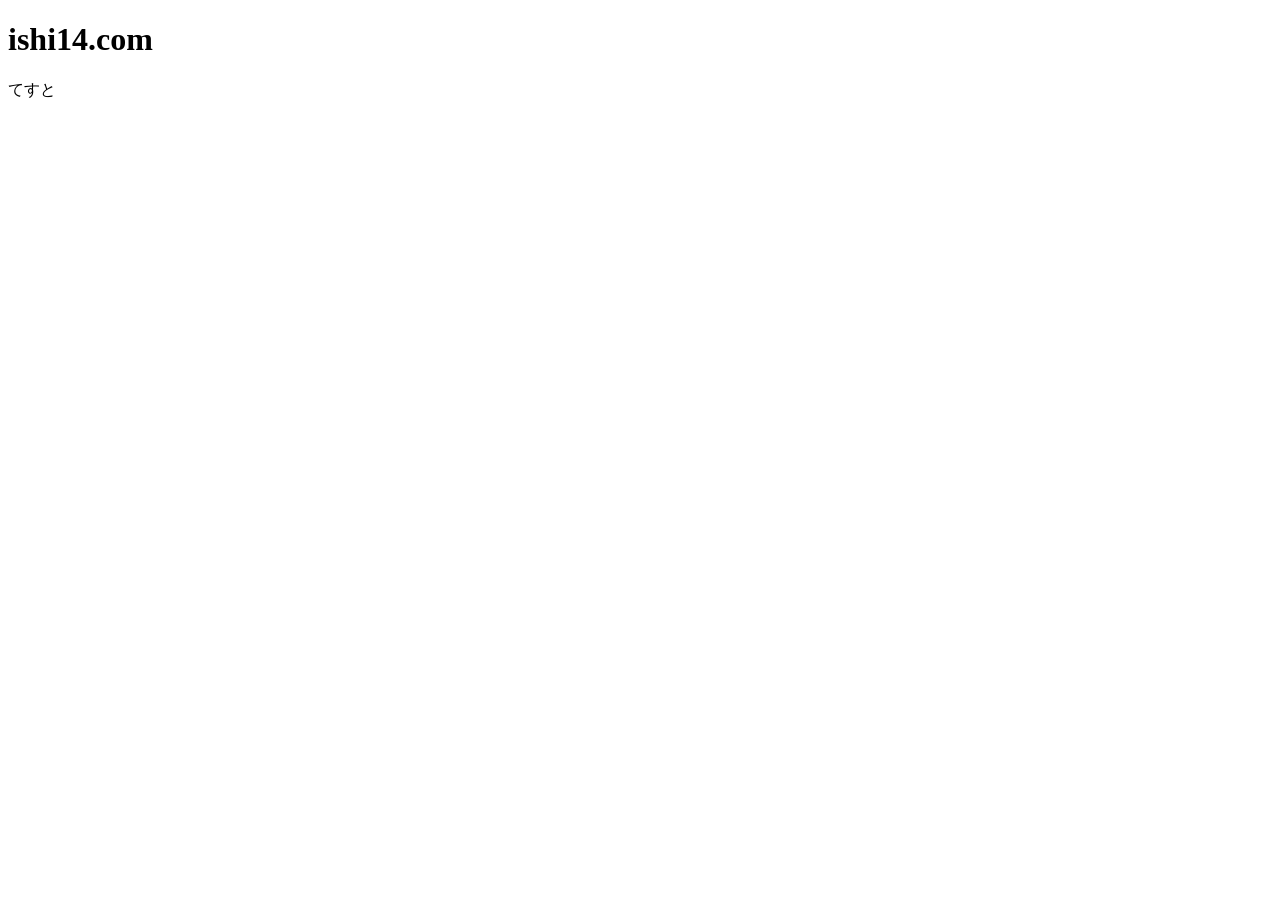
==== pages/index.html @ 9342f9aa "feat: `index.html` を作成" ====
<!DOCTYPE html>
<html lang="ja">

<head>
    <meta charset="UTF-8">
    <meta name="viewport" content="width=device-width, initial-scale=1.0">
    <title>Document</title>
</head>

<body>
    <h1>ishi14.com</h1>
    <p>てすと</p>
</body>

</html>
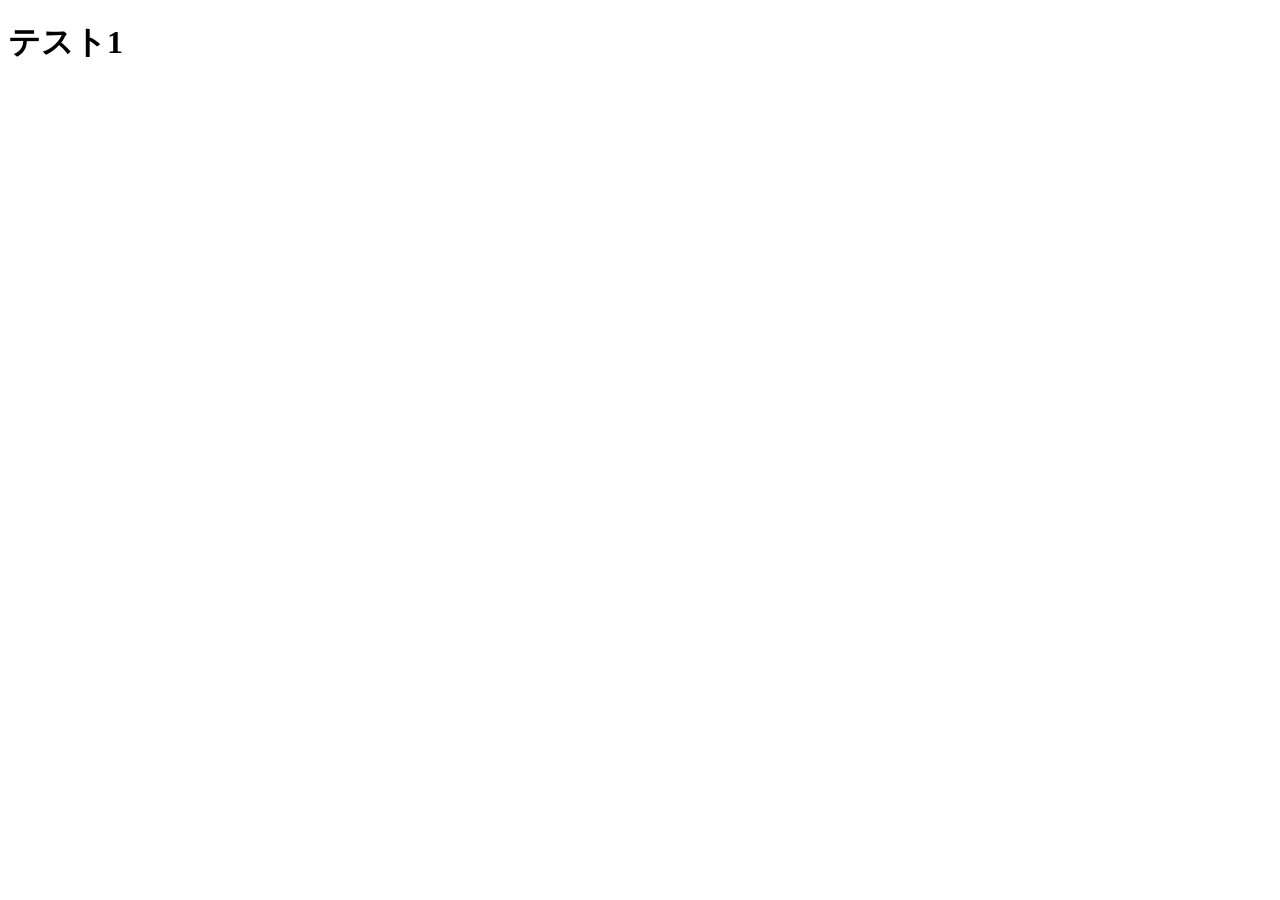
==== commit ceffc71c: "Update index.html" ====
--- a/pages/index.html
+++ b/pages/index.html
@@ -8,8 +8,8 @@
 </head>
 
 <body>
-    <h1>ishi14.com</h1>
-    <p>てすと</p>
+    <h1>テスト1</h1>
+    <p></p>
 </body>
 
-</html>+</html>
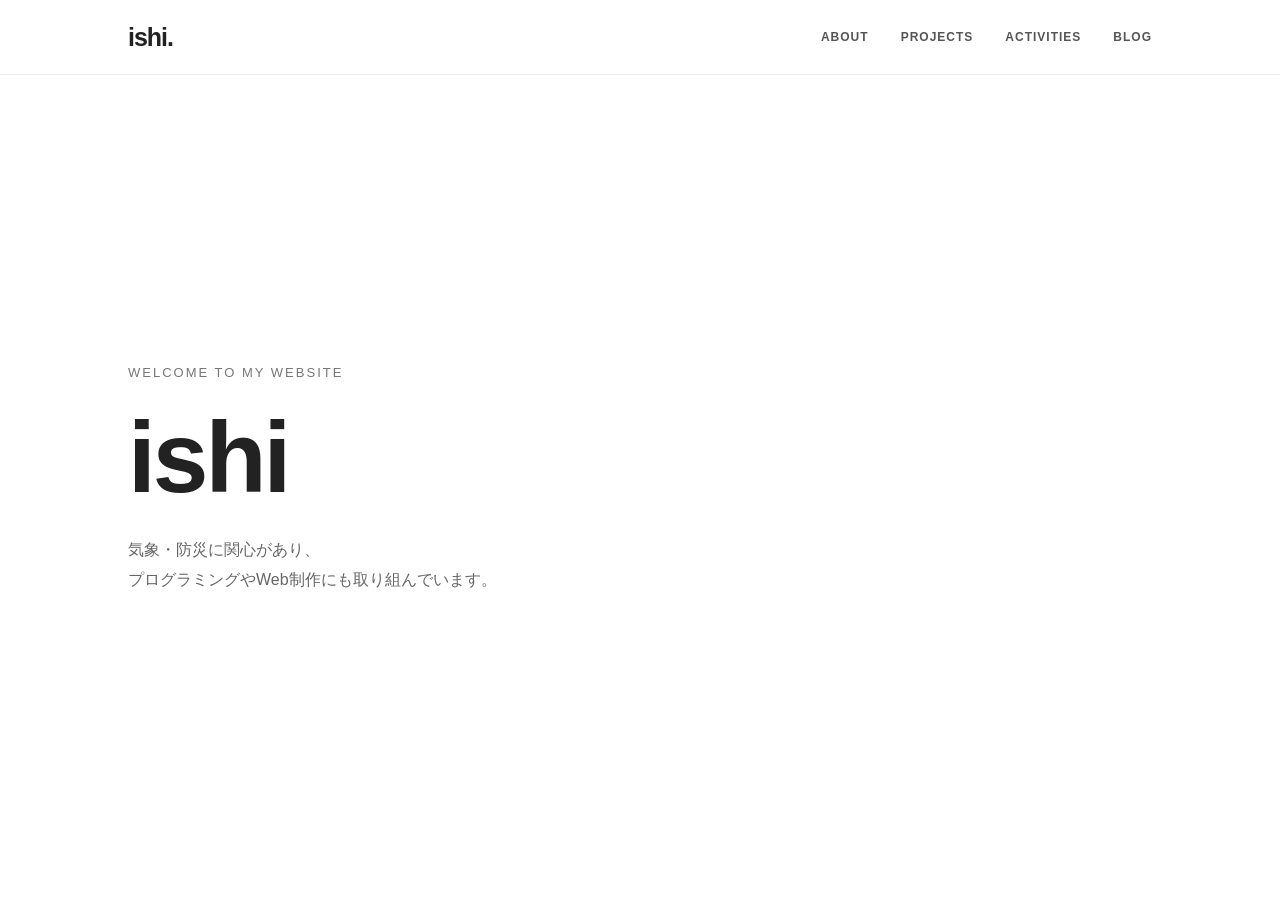
==== commit 2785a342: "Update website design and workspace" ====
--- a/pages/index.html
+++ b/pages/index.html
@@ -4,12 +4,240 @@
 <head>
     <meta charset="UTF-8">
     <meta name="viewport" content="width=device-width, initial-scale=1.0">
-    <title>Document</title>
+
+    <title>ishi. | Personal Website</title>
+    <meta name="description" content="気象・防災に関心があり、プログラミングやWeb制作にも取り組むishiの個人サイトです。">
+
+    <style>
+        * {
+            margin: 0;
+            padding: 0;
+            box-sizing: border-box;
+        }
+
+        html {
+            scroll-behavior: smooth;
+        }
+
+        body {
+            font-family: -apple-system, BlinkMacSystemFont,
+                "Helvetica Neue", "Noto Sans JP", sans-serif;
+            background-color: #ffffff;
+            color: #222222;
+        }
+
+        /* =========================
+   HEADER
+========================= */
+
+        .header {
+            width: 100%;
+            height: 75px;
+            padding: 0 10%;
+            display: flex;
+            align-items: center;
+            justify-content: space-between;
+            background-color: rgba(255, 255, 255, 0.95);
+            backdrop-filter: blur(12px);
+            -webkit-backdrop-filter: blur(12px);
+            position: fixed;
+            top: 0;
+            left: 0;
+            z-index: 1000;
+            border-bottom: 1px solid #eeeeee;
+        }
+
+        .logo {
+            font-size: 25px;
+            font-weight: 700;
+            color: #222222;
+            text-decoration: none;
+            letter-spacing: -1px;
+        }
+
+        .nav {
+            display: flex;
+            align-items: center;
+            gap: 32px;
+        }
+
+        .nav a {
+            font-size: 12px;
+            font-weight: 600;
+            color: #555555;
+            text-decoration: none;
+            letter-spacing: 1px;
+            transition: color 0.2s ease;
+        }
+
+        .nav a:hover {
+            color: #3478f6;
+        }
+
+        /* ハンバーガーメニュー */
+
+        .menu-toggle {
+            display: none;
+            background: none;
+            border: none;
+            cursor: pointer;
+            padding: 8px;
+        }
+
+        .menu-toggle span {
+            display: block;
+            width: 24px;
+            height: 2px;
+            margin: 5px 0;
+            background-color: #222222;
+            transition: 0.2s ease;
+        }
+
+        /* =========================
+   MAIN / HERO
+========================= */
+
+        main {
+            min-height: 100vh;
+            display: flex;
+            flex-direction: column;
+            justify-content: center;
+            align-items: flex-start;
+            padding: 100px 10% 40px;
+        }
+
+        .welcome {
+            font-size: 13px;
+            letter-spacing: 2px;
+            color: #777777;
+            margin-bottom: 20px;
+        }
+
+        h1 {
+            font-size: clamp(56px, 10vw, 100px);
+            font-weight: 700;
+            letter-spacing: -3px;
+            margin-bottom: 20px;
+        }
+
+        .description {
+            font-size: 16px;
+            line-height: 1.9;
+            color: #666666;
+        }
+
+        /* =========================
+   MOBILE
+========================= */
+
+        @media (max-width: 768px) {
+
+            .header {
+                height: 65px;
+                padding: 0 6%;
+            }
+
+            .logo {
+                font-size: 23px;
+            }
+
+            .menu-toggle {
+                display: block;
+            }
+
+            .nav {
+                display: none;
+                position: absolute;
+                top: 65px;
+                left: 0;
+                width: 100%;
+                padding: 24px 6%;
+                background-color: #ffffff;
+                border-bottom: 1px solid #eeeeee;
+                flex-direction: column;
+                align-items: flex-start;
+                gap: 24px;
+            }
+
+            .nav.active {
+                display: flex;
+            }
+
+            .nav a {
+                font-size: 13px;
+            }
+
+            main {
+                padding: 90px 7% 40px;
+            }
+
+            .welcome {
+                font-size: 11px;
+            }
+
+            h1 {
+                font-size: 64px;
+            }
+
+            .description {
+                font-size: 14px;
+            }
+        }
+    </style>
 </head>
 
 <body>
-    <h1>テスト1</h1>
-    <p></p>
+
+
+    <header class="header">
+        <a href="#" class="logo">ishi.</a>
+
+        <nav class="nav">
+            <a href="#about">ABOUT</a>
+            <a href="#projects">PROJECTS</a>
+            <a href="#activities">ACTIVITIES</a>
+            <a href="#blog">BLOG</a>
+        </nav>
+
+        <button class="menu-toggle" aria-label="メニューを開く" aria-expanded="false">
+            <span></span>
+            <span></span>
+            <span></span>
+        </button>
+    </header>
+
+    <main>
+        <p class="welcome">WELCOME TO MY WEBSITE</p>
+
+        <h1>ishi</h1>
+
+        <p class="description">
+            気象・防災に関心があり、<br>
+            プログラミングやWeb制作にも取り組んでいます。
+        </p>
+    </main>
 </body>
-
-</html>
+<script>
+    const menuToggle = document.querySelector(".menu-toggle");
+    const nav = document.querySelector(".nav");
+
+    menuToggle.addEventListener("click", () => {
+        const isOpen = nav.classList.toggle("active");
+
+        menuToggle.setAttribute("aria-expanded", isOpen);
+        menuToggle.setAttribute(
+            "aria-label",
+            isOpen ? "メニューを閉じる" : "メニューを開く"
+        );
+    });
+
+    nav.querySelectorAll("a").forEach(link => {
+        link.addEventListener("click", () => {
+            nav.classList.remove("active");
+            menuToggle.setAttribute("aria-expanded", "false");
+            menuToggle.setAttribute("aria-label", "メニューを開く");
+        });
+    });
+</script>
+
+</html>
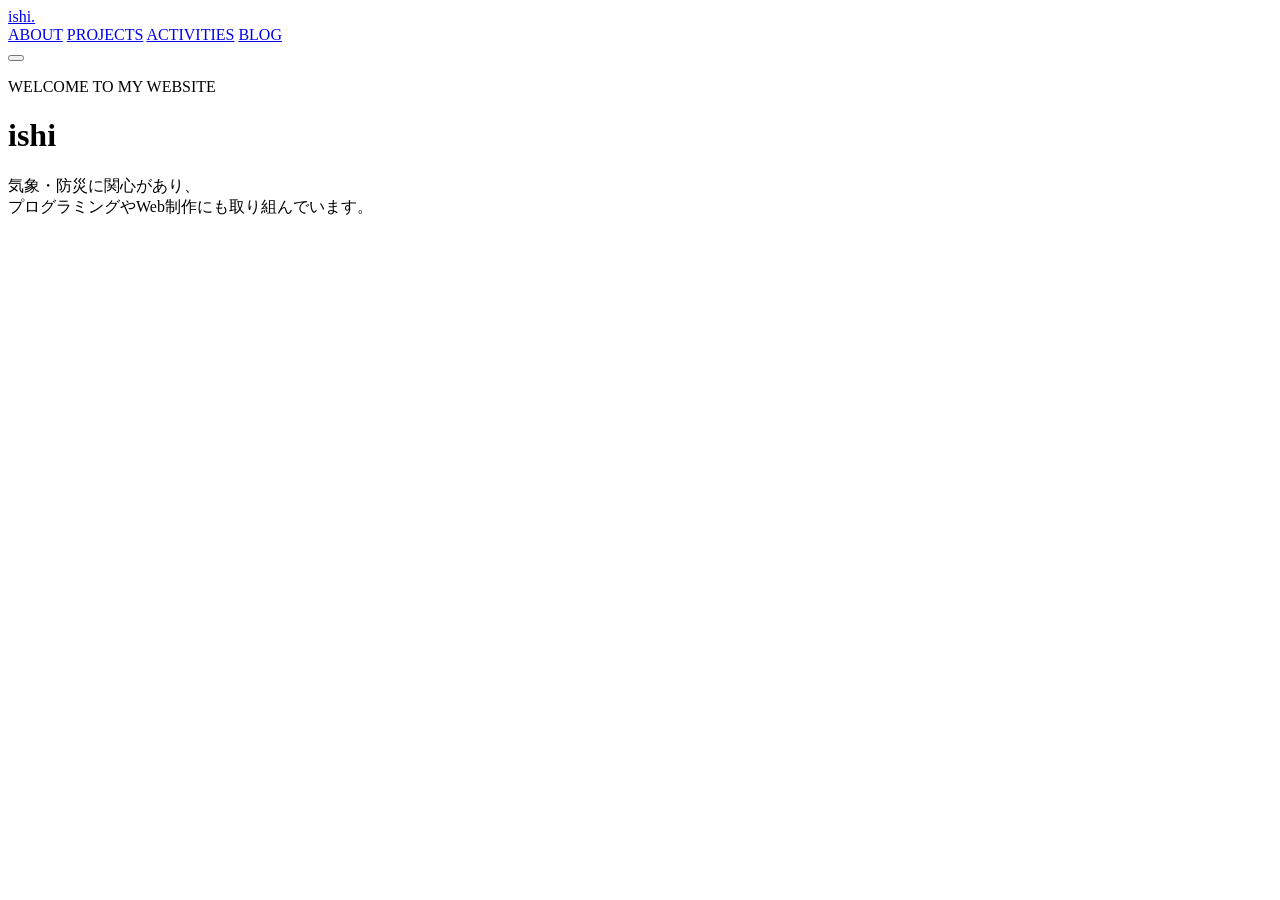
==== commit 9962bf30: "Auto update website: 2026-11-20 13:03:47" ====
--- a/pages/index.html
+++ b/pages/index.html
@@ -6,184 +6,9 @@
     <meta name="viewport" content="width=device-width, initial-scale=1.0">
 
     <title>ishi. | Personal Website</title>
-    <meta name="description" content="気象・防災に関心があり、プログラミングやWeb制作にも取り組むishiの個人サイトです。">
 
-    <style>
-        * {
-            margin: 0;
-            padding: 0;
-            box-sizing: border-box;
-        }
 
-        html {
-            scroll-behavior: smooth;
-        }
 
-        body {
-            font-family: -apple-system, BlinkMacSystemFont,
-                "Helvetica Neue", "Noto Sans JP", sans-serif;
-            background-color: #ffffff;
-            color: #222222;
-        }
-
-        /* =========================
-   HEADER
-========================= */
-
-        .header {
-            width: 100%;
-            height: 75px;
-            padding: 0 10%;
-            display: flex;
-            align-items: center;
-            justify-content: space-between;
-            background-color: rgba(255, 255, 255, 0.95);
-            backdrop-filter: blur(12px);
-            -webkit-backdrop-filter: blur(12px);
-            position: fixed;
-            top: 0;
-            left: 0;
-            z-index: 1000;
-            border-bottom: 1px solid #eeeeee;
-        }
-
-        .logo {
-            font-size: 25px;
-            font-weight: 700;
-            color: #222222;
-            text-decoration: none;
-            letter-spacing: -1px;
-        }
-
-        .nav {
-            display: flex;
-            align-items: center;
-            gap: 32px;
-        }
-
-        .nav a {
-            font-size: 12px;
-            font-weight: 600;
-            color: #555555;
-            text-decoration: none;
-            letter-spacing: 1px;
-            transition: color 0.2s ease;
-        }
-
-        .nav a:hover {
-            color: #3478f6;
-        }
-
-        /* ハンバーガーメニュー */
-
-        .menu-toggle {
-            display: none;
-            background: none;
-            border: none;
-            cursor: pointer;
-            padding: 8px;
-        }
-
-        .menu-toggle span {
-            display: block;
-            width: 24px;
-            height: 2px;
-            margin: 5px 0;
-            background-color: #222222;
-            transition: 0.2s ease;
-        }
-
-        /* =========================
-   MAIN / HERO
-========================= */
-
-        main {
-            min-height: 100vh;
-            display: flex;
-            flex-direction: column;
-            justify-content: center;
-            align-items: flex-start;
-            padding: 100px 10% 40px;
-        }
-
-        .welcome {
-            font-size: 13px;
-            letter-spacing: 2px;
-            color: #777777;
-            margin-bottom: 20px;
-        }
-
-        h1 {
-            font-size: clamp(56px, 10vw, 100px);
-            font-weight: 700;
-            letter-spacing: -3px;
-            margin-bottom: 20px;
-        }
-
-        .description {
-            font-size: 16px;
-            line-height: 1.9;
-            color: #666666;
-        }
-
-        /* =========================
-   MOBILE
-========================= */
-
-        @media (max-width: 768px) {
-
-            .header {
-                height: 65px;
-                padding: 0 6%;
-            }
-
-            .logo {
-                font-size: 23px;
-            }
-
-            .menu-toggle {
-                display: block;
-            }
-
-            .nav {
-                display: none;
-                position: absolute;
-                top: 65px;
-                left: 0;
-                width: 100%;
-                padding: 24px 6%;
-                background-color: #ffffff;
-                border-bottom: 1px solid #eeeeee;
-                flex-direction: column;
-                align-items: flex-start;
-                gap: 24px;
-            }
-
-            .nav.active {
-                display: flex;
-            }
-
-            .nav a {
-                font-size: 13px;
-            }
-
-            main {
-                padding: 90px 7% 40px;
-            }
-
-            .welcome {
-                font-size: 11px;
-            }
-
-            h1 {
-                font-size: 64px;
-            }
-
-            .description {
-                font-size: 14px;
-            }
-        }
-    </style>
 </head>
 
 <body>
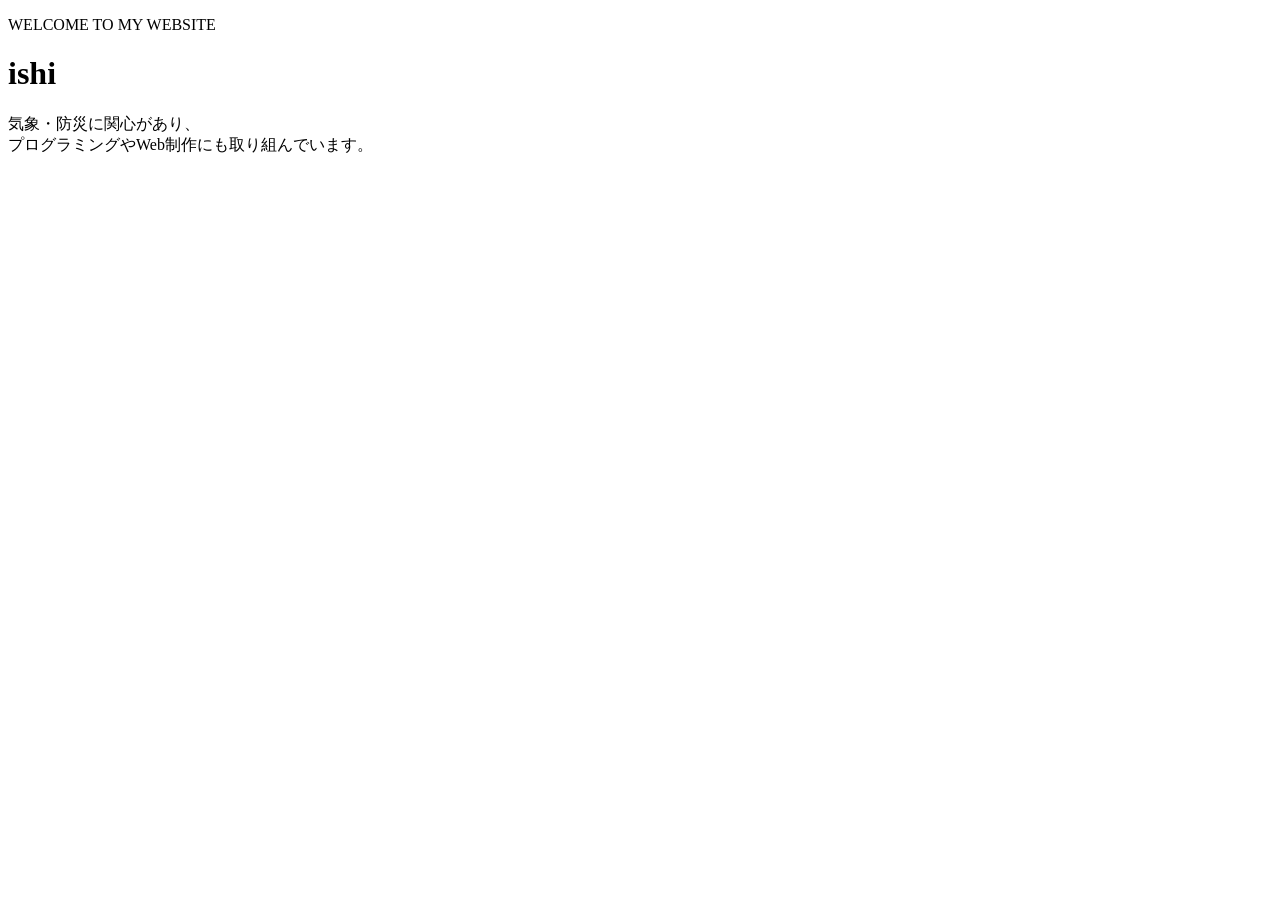
==== commit 86f5f6a8: "make header and footer" ====
--- a/pages/index.html
+++ b/pages/index.html
@@ -7,30 +7,16 @@
 
     <title>ishi. | Personal Website</title>
 
-
-
+    <link rel="stylesheet" href="css/style.css">
+    <script src="js/include.js" defer></script>
 </head>
 
 <body>
 
+    <!-- 共通ヘッダー -->
+    <div id="header-container"></div>
 
-    <header class="header">
-        <a href="#" class="logo">ishi.</a>
-
-        <nav class="nav">
-            <a href="#about">ABOUT</a>
-            <a href="#projects">PROJECTS</a>
-            <a href="#activities">ACTIVITIES</a>
-            <a href="#blog">BLOG</a>
-        </nav>
-
-        <button class="menu-toggle" aria-label="メニューを開く" aria-expanded="false">
-            <span></span>
-            <span></span>
-            <span></span>
-        </button>
-    </header>
-
+    <!-- ページ内容 -->
     <main>
         <p class="welcome">WELCOME TO MY WEBSITE</p>
 
@@ -41,28 +27,10 @@
             プログラミングやWeb制作にも取り組んでいます。
         </p>
     </main>
+
+    <!-- 共通フッター -->
+    <div id="footer-container"></div>
+
 </body>
-<script>
-    const menuToggle = document.querySelector(".menu-toggle");
-    const nav = document.querySelector(".nav");
-
-    menuToggle.addEventListener("click", () => {
-        const isOpen = nav.classList.toggle("active");
-
-        menuToggle.setAttribute("aria-expanded", isOpen);
-        menuToggle.setAttribute(
-            "aria-label",
-            isOpen ? "メニューを閉じる" : "メニューを開く"
-        );
-    });
-
-    nav.querySelectorAll("a").forEach(link => {
-        link.addEventListener("click", () => {
-            nav.classList.remove("active");
-            menuToggle.setAttribute("aria-expanded", "false");
-            menuToggle.setAttribute("aria-label", "メニューを開く");
-        });
-    });
-</script>
 
 </html>
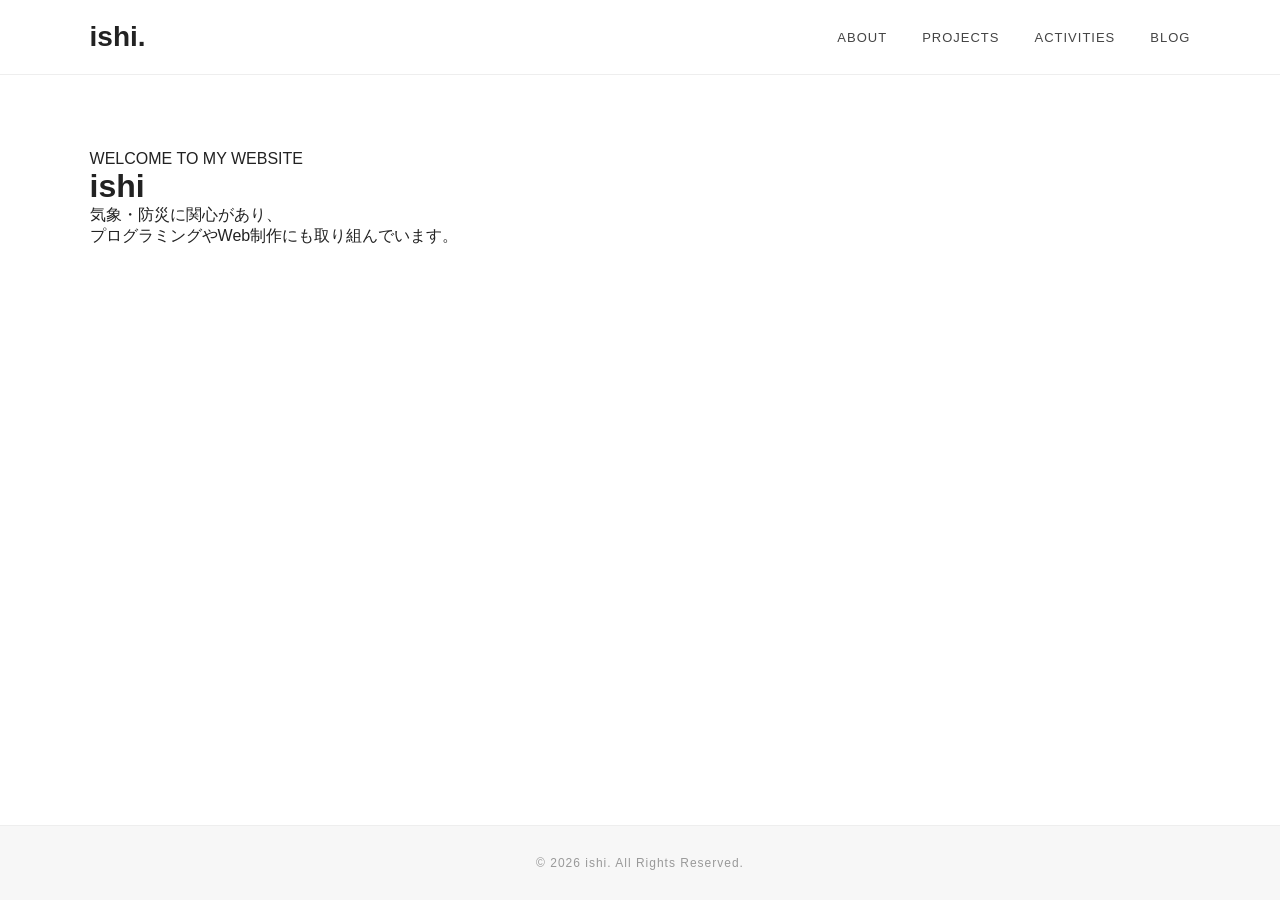
==== commit 90ef8ab7: "make" ====
--- a/pages/index.html
+++ b/pages/index.html
@@ -7,8 +7,8 @@
 
     <title>ishi. | Personal Website</title>
 
-    <link rel="stylesheet" href="css/style.css">
-    <script src="js/include.js" defer></script>
+    <link rel="stylesheet" href="../css/style.css">
+    <script src="../js/include.js" defer></script>
 </head>
 
 <body>
--- a/css/style.css
+++ b/css/style.css
@@ -0,0 +1,129 @@
+
+* {
+    margin: 0;
+    padding: 0;
+    box-sizing: border-box;
+}
+
+html {
+    scroll-behavior: smooth;
+}
+
+body {
+    min-height: 100vh;
+    display: flex;
+    flex-direction: column;
+    font-family: Arial, sans-serif;
+    color: #222;
+    background: #fff;
+}
+
+/* HEADER */
+.header {
+    position: fixed;
+    top: 0;
+    left: 0;
+    width: 100%;
+    height: 75px;
+    padding: 0 7%;
+    display: flex;
+    align-items: center;
+    justify-content: space-between;
+    background: rgba(255,255,255,.95);
+    backdrop-filter: blur(12px);
+    border-bottom: 1px solid #eee;
+    z-index: 1000;
+}
+
+.logo {
+    font-size: 28px;
+    font-weight: bold;
+    color: #222;
+    text-decoration: none;
+}
+
+.nav {
+    display: flex;
+    gap: 35px;
+}
+
+.nav a {
+    color: #444;
+    text-decoration: none;
+    font-size: 13px;
+    letter-spacing: 1px;
+}
+
+/* MENU */
+.menu-toggle {
+    display: none;
+    background: none;
+    border: none;
+    cursor: pointer;
+}
+
+.menu-toggle span {
+    display: block;
+    width: 25px;
+    height: 2px;
+    margin: 6px 0;
+    background: #222;
+}
+
+/* MAIN */
+main {
+    flex: 1;
+    width: 100%;
+    padding: 150px 7% 80px;
+}
+
+/* FOOTER */
+.footer {
+    width: 100%;
+    min-height: 75px;
+    padding: 25px 7%;
+    display: flex;
+    align-items: center;
+    justify-content: center;
+    background: #f7f7f7;
+    border-top: 1px solid #eee;
+}
+
+.footer p {
+    color: #999;
+    font-size: 12px;
+    letter-spacing: 1px;
+}
+
+/* MOBILE */
+@media (max-width: 768px) {
+    .header {
+        height: 65px;
+        padding: 0 6%;
+    }
+
+    .menu-toggle {
+        display: block;
+    }
+
+    .nav {
+        display: none;
+        position: absolute;
+        top: 65px;
+        left: 0;
+        width: 100%;
+        padding: 25px;
+        background: white;
+        flex-direction: column;
+        gap: 25px;
+        border-bottom: 1px solid #eee;
+    }
+
+    .nav.active {
+        display: flex;
+    }
+
+    main {
+        padding: 130px 6% 80px;
+    }
+}
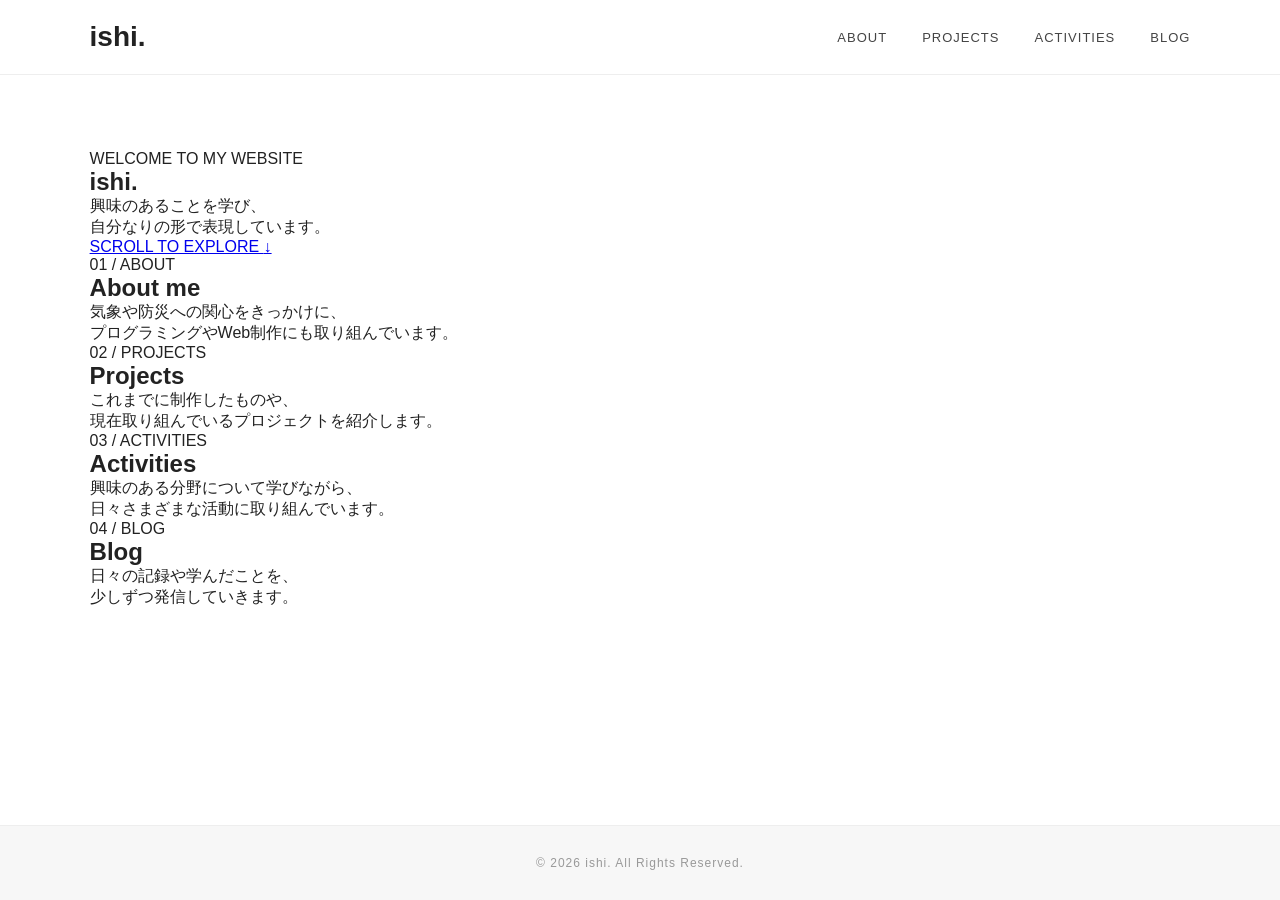
==== commit 1b12031e: "トップページのデザインを更新" ====
--- a/pages/index.html
+++ b/pages/index.html
@@ -4,33 +4,86 @@
 <head>
     <meta charset="UTF-8">
     <meta name="viewport" content="width=device-width, initial-scale=1.0">
-
+    <meta name="description" content="ishi.の個人ウェブサイトです。">
     <title>ishi. | Personal Website</title>
 
-    <link rel="stylesheet" href="../css/style.css">
-    <script src="../js/include.js" defer></script>
+    <link rel="stylesheet" href="/css/style.css">
+    <script src="/js/include.js" defer></script>
 </head>
 
 <body>
 
-    <!-- 共通ヘッダー -->
     <div id="header-container"></div>
 
-    <!-- ページ内容 -->
     <main>
-        <p class="welcome">WELCOME TO MY WEBSITE</p>
+        <section class="hero">
+            <p class="hero-label">WELCOME TO MY WEBSITE</p>
 
-        <h1>ishi</h1>
+            <h1>ishi<span>.</span></h1>
 
-        <p class="description">
-            気象・防災に関心があり、<br>
-            プログラミングやWeb制作にも取り組んでいます。
-        </p>
+            <div class="hero-line"></div>
+
+            <p class="hero-description">
+                興味のあることを学び、<br>
+                自分なりの形で表現しています。
+            </p>
+
+            <a href="#about" class="scroll-link">
+                SCROLL TO EXPLORE
+                <span>↓</span>
+            </a>
+        </section>
+
+        <section class="content-section" id="about">
+            <div class="section-heading">
+                <p class="section-number">01 / ABOUT</p>
+                <h2>About me</h2>
+            </div>
+
+            <p class="section-description">
+                気象や防災への関心をきっかけに、<br>
+                プログラミングやWeb制作にも取り組んでいます。
+            </p>
+        </section>
+
+        <section class="content-section" id="projects">
+            <div class="section-heading">
+                <p class="section-number">02 / PROJECTS</p>
+                <h2>Projects</h2>
+            </div>
+
+            <p class="section-description">
+                これまでに制作したものや、<br>
+                現在取り組んでいるプロジェクトを紹介します。
+            </p>
+        </section>
+
+        <section class="content-section" id="activities">
+            <div class="section-heading">
+                <p class="section-number">03 / ACTIVITIES</p>
+                <h2>Activities</h2>
+            </div>
+
+            <p class="section-description">
+                興味のある分野について学びながら、<br>
+                日々さまざまな活動に取り組んでいます。
+            </p>
+        </section>
+
+        <section class="content-section" id="blog">
+            <div class="section-heading">
+                <p class="section-number">04 / BLOG</p>
+                <h2>Blog</h2>
+            </div>
+
+            <p class="section-description">
+                日々の記録や学んだことを、<br>
+                少しずつ発信していきます。
+            </p>
+        </section>
     </main>
 
-    <!-- 共通フッター -->
     <div id="footer-container"></div>
 
 </body>
-
-</html>+</html>
